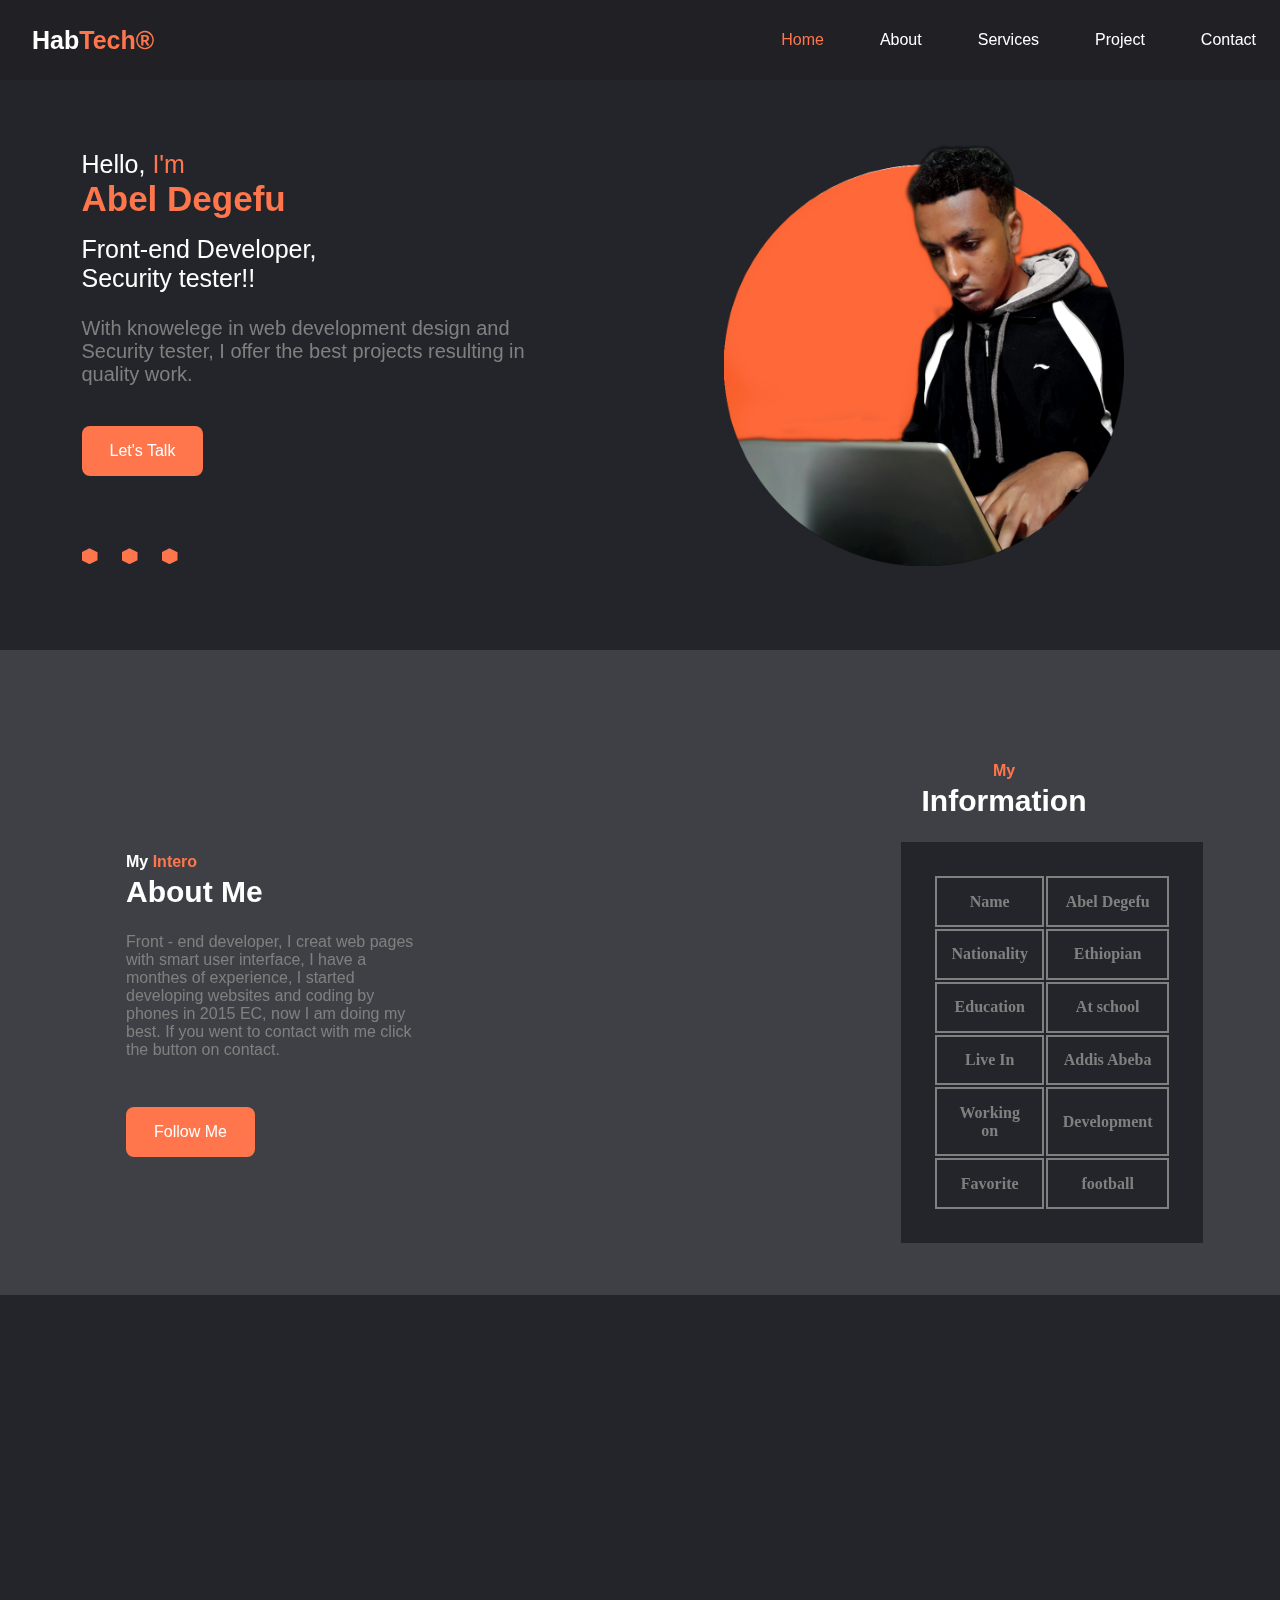
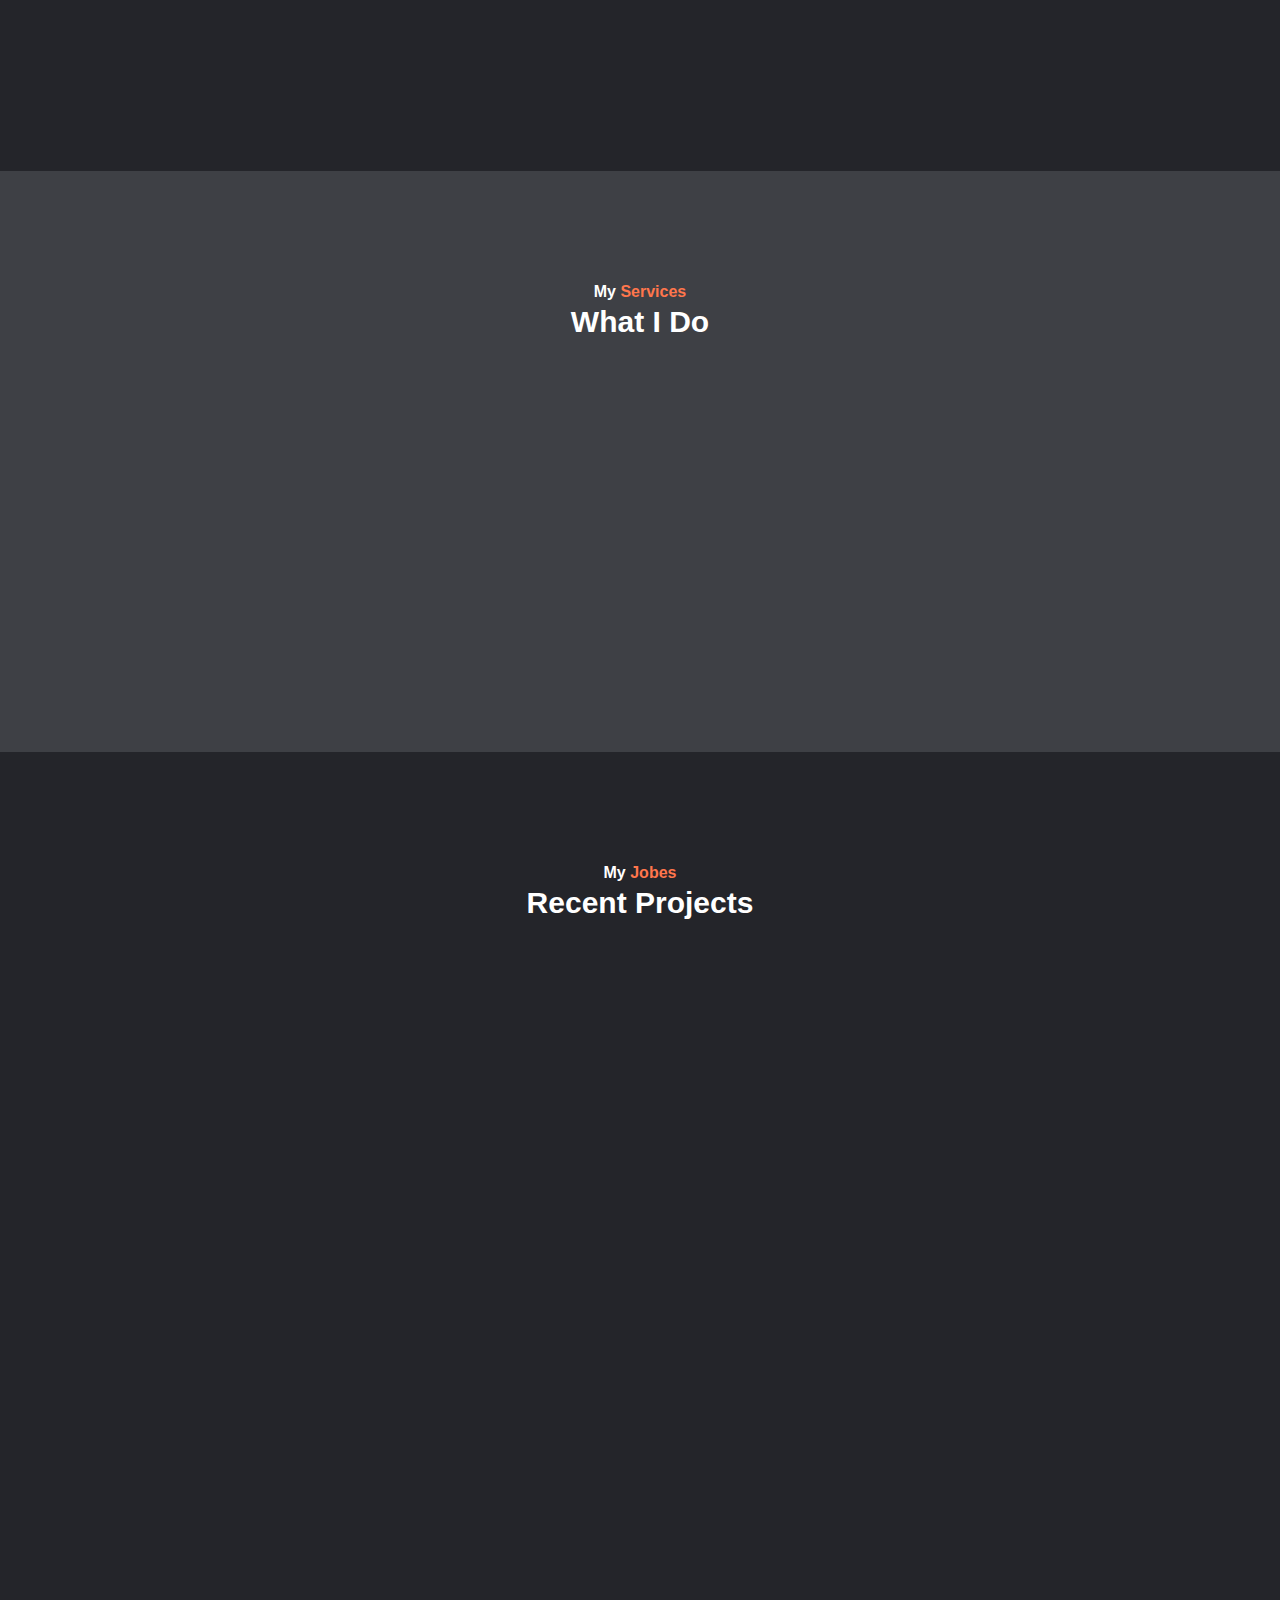
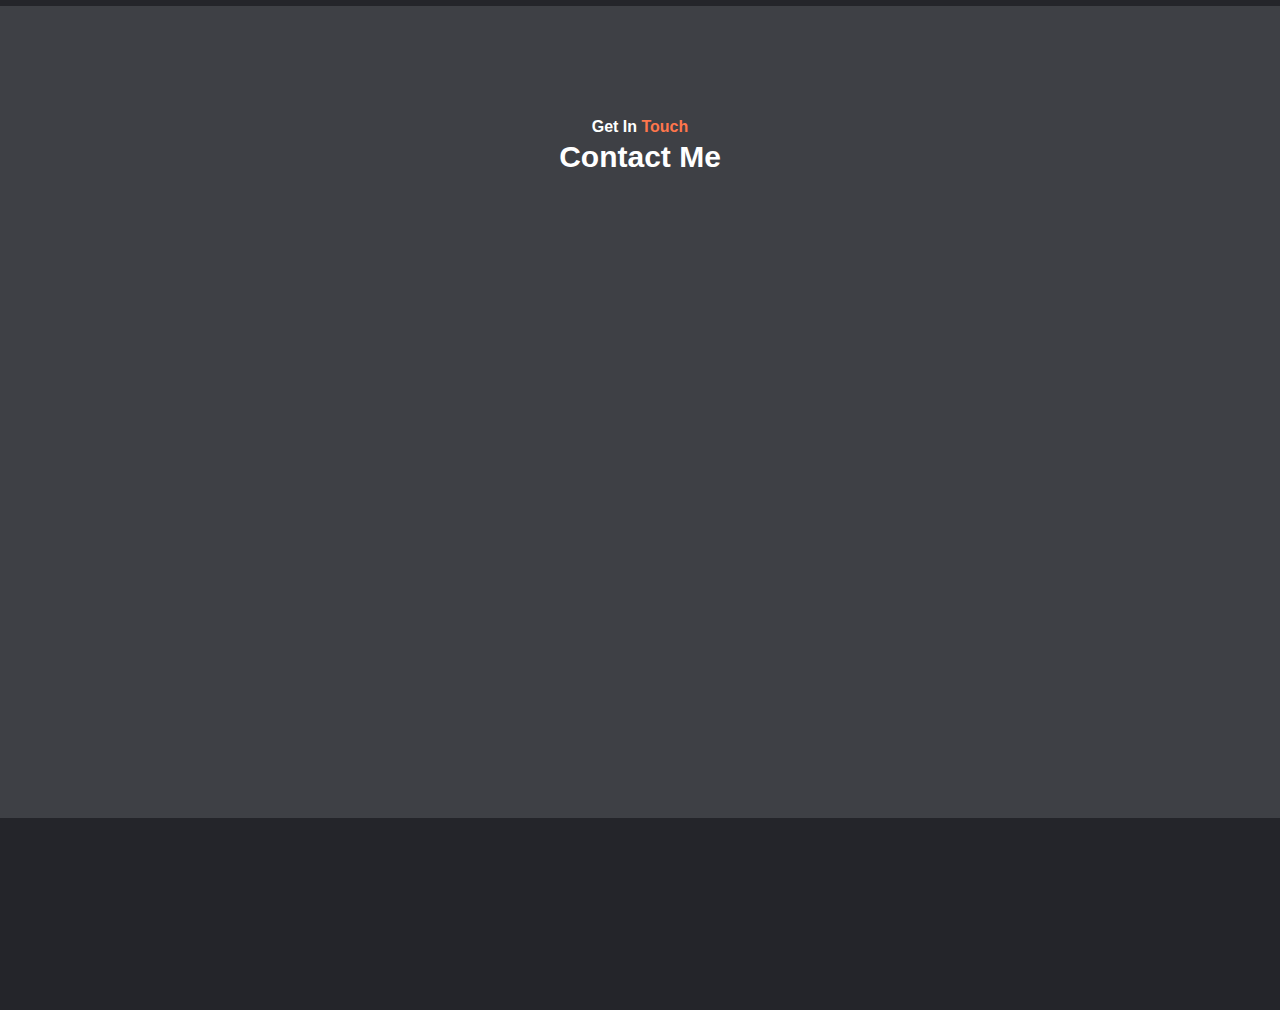
==== index.html @ d686b2c0 "Add files via upload" ====
<!DOCTYPE html>
<html lang="en">
  <head>
    <link rel="stylesheet" href="portfolio.css">
    <link href="https://cdn.jsdelivr.net/npm/remixicon@3.2.0/fonts/remixicon.css" rel="stylesheet">
    <meta charset="UTF-8">
    <meta http-equiv="X-UA-Compatible" content="IE=edge">
    <meta name="viewport" content="width=device-width, initial-scale=1.0">
    <title> My Portfolio</title>
  </head>
  <body>
    <!--================header==================-->
    <header class="header blur-header" id="header">
      <nav class="nav-container">
        <a href="#" class="nav--logo">
         Hab<span>Tech®</span>
        </a>

        <div class="nav--menu" id="nav-menu">
          <ul class="nav--list">
            <li class="nav--item">
              <a href="#home" class="nav--link active-link">Home</a>
            </li>
            <li class="nav--item">
              <a href="#about" class="nav--link ">About</a>
            </li>
            <li class="nav--item">
              <a href="#services" class="nav--link ">Services</a>
            </li>
            <li class="nav--item">
              <a href="#project" class="nav--link ">Project</a>
            </li>
            <li class="nav--item">
              <a href="#contact" class="nav--link">Contact</a>
            </li>
          </ul>
          <!--close button-->
          <div class="nav--close" id="nav-close">
            <i class="ri-close-fill"></i>
          </div>
        </div>

        <!-- menu button-->
        <div class="nav--toggle" id="nav-toggel">
         <i class="ri-menu-line"></i>
          
        </div>
      </nav>
    </header>

    <!--main-->
    <main class="main">
      <!-- ============== home ====================-->
      <section class="home section" id="home">
        <div class="home--container container grid">
          <div class="home--content">
            <div class="home--data">
              <h3 class="home--subtitle">
                Hello, <span>I'm</span>
              </h3>

              <h1 class="home--title">Abel Degefu</h1>

              <h3 class="home--education"> Front-end Developer, <br>Security tester!!</h3>

              <p class="home--description">
                With knowelege in web development design and Security tester, I offer the best projects resulting in quality work.
              </p>

              <a href="https://linktr.ee/habtech_abel120" class="button" target="_blank">Let's Talk </a>
            </div>

            <div class="home--social">
              <a href="https://github.com/whoami102 " target="_blank" class="home--social-link">
                <i class="ri-github-fill"></i>
              </a>
            
              <a href="https://t.me/Habtech120 " target="_blank" class="home--social-link">
                <i class="ri-telegram-line"></i>
              </a>
            
              <a href="https://instagram.com/invites/contact/?i=jjzayhfbpg1w&utm_content=qvhngx5 " target="_blank" class="home--social-link">
                <i class="ri-instagram-line"></i>
              </a>
            </div>
          </div>

          <div class="home--image">
            <img src="img/Picsart_23-07-12_16-57-58-623.png" alt="">
          </div>
        </div>
      </section>

      <!--==================  about  =============-->
      <section class="about section" id="about">
        <div class="about--container container grid">
          <div class="about--data">
            <h3 class="section--subtitle">
              My <span>Intero</span>
            </h3>

            <h2 class="section--title">
              About Me
            </h2>

            <p class="about--description">
              Front - end developer, I creat web pages with smart user interface, I have a monthes of experience, I started developing websites and coding by phones in 2015 EC, now I am doing my best. If you went to contact with me click the button on contact.
            </p>

             <a href="https://linktr.ee/habtech_abel120" class="button" target="_blank">Follow Me </a>
            </div>
            <div class="about--image">
              <img src="img/Picsart_23-07-15_00-37-33-914.png" alt=""> 
            </div>
            
              <div class="tabel--body">
                <table class="tabel--boob">
                  <thead class="tabel--head">
                    <h3 class="section--subtitle"> <span>My</span> </h3>

                    <h2 class="section--title">Information</h2>
                    <tr>
                      <th class="th">Name </th>
                      <th class="th">Abel Degefu</th>
                    </tr>
                  </thead>
                  <tbody>
                    <tr>
                      <th class="th">Nationality</th>
                      <th class="th">Ethiopian</th>
                    </tr>
                  </tbody>
                  <tr>
                    <th class="th">Education</th>
                    <th class="th">At school</th>
                  </tr>
                  <tr>
                    <th class="th">Live In </th>
                    <th class="th">Addis Abeba</th>
                  </tr>
                  <tr>
                    <th class="th">Working on</th>
                    <th class="th">Development</th>
                  </tr>
                  <tr>
                    <th class="th"> Favorite </th>
                    <th class="th">football</th>
                  </tr>
                  </tr>
                </table>
              </div>
          </div>
        </div>
      </section>

      <!--================ skills===================  -->
      <section class="skills section">
        <div class="skills--container container grid">
          <div class="skills--data">
            <h3 class="section--subtitle">
              Favorite <span> Skills</span>
            </h3>

            <h2 class="section--title">
              My Skills
            </h2>

            <p class="skills--description">
              See fully what skills I have and perform, to develop and to be tested the projects for you, Also I'am lerning fullstack web development when I finish this course i will abel to do some more things.
            </p>

            <a href="#project" class="button"> See Projects</a>
          </div>

          <div class="skills--content">
            <ol class="skills--group">
              <li class="skills--item"> HTML</li>
              <li class="skills--item"> CSS</li>
              <li class="skills--item"> JavaScript</li>
              <li class="skills--item"> python</li>
              <li class="skills--item"> Linux</li>
              <li class="skills--item"> Git & Github</li>
            </ol>
          </div>
        </div>
      </section>

      <!-- =================== services============= -->
      <section class="services section" id="services">
        <h3 class="section--subtitle">
          My <span>Services</span>
        </h3>

        <h2 class="section--title">
          What I Do
        </h2>

        <div class="services--container container grid">
          <articl class="services--card" >
            <i class="ri-layout-3-line services--icon"></i>

            <h2 class="services--title"> Web Developer</h2>

            <p class="services--description">
              Development of custom web pages. using curent technologies and
              what world are using in, libraries of the labour field.
            </p>
          </articl>
          <articl class="services--card" >
            <i class="ri-pantone-line services--icon"></i>

            <h2 class="services--title"> Web Interface Designer</h2>

            <p class="services--description">
              I offer design of web interfaces and mobile applications,by world standared.
            </p>
          </articl>
          <articl class="services--card" >
            <i class="ri-pen-nib-line services--icon "></i>

            <h2 class="services--title"> Grapic Design</h2>

            <p class="services--description">
              I make designs at the client's request, banner design, posters, digital designs and others.
            </p>
          </articl>
        </div>
      </section>

      <!--============== project=============-->
      <section class="projects section" id="project">
        <h3 class="section--subtitle">
          My <span>Jobes</span>
        </h3>

        <h2 class="section--title">
          Recent Projects
        </h2>
        
        <div class="Projects--container container grid">
          <article class="projects--card">
            <img src="img/habtech-picture.jpg" alt="projects image" class="projects--img">

            <div class="projects--modal">
              <span class="projects--subtitle">Web</span>

              <h2 class="projects--title">Modern Website</h2>

              <a href="login page-2.html" class="projects--button">
                View demo <i class="ri-external-link-line"></i></a>
              </a>
            </div>
          </article>

          <article class="projects--card">
            <img src="img/project-image 5.jpg" alt="projects image" class="projects--img">

            <div class="projects--modal">
              <span class="projects--subtitle">cyber</span>

              <h2 class="projects--title">Security Testing</h2>

              <a href="cyber.html" class="projects--button">
                View demo <i class="ri-external-link-line"></i></a>
              </a>
            </div>
          </article>

          <article class="projects--card">
            <img src="img/pexels-danny-meneses-943096.jpg" alt="projects image" class="projects--img">

            <div class="projects--modal">
              <span class="projects--subtitle">HTML</span>

              <h2 class="projects--title">History of html</h2>

              <a class="projects--button" href="history of html.html">
                View demo <i class="ri-external-link-line"></i></a>
              </a>
            </div>
          </article>

          <article class="projects--card">
            <img src="img/adwa picture.jpg" alt="projects image" class="projects--img">

            <div class="projects--modal">
              <span class="projects--subtitle">Adwa</span>

              <h2 class="projects--title">History of Adwa</h2>

              <a href="vectory-adwa.html" class="projects--button">
                View demo <i class="ri-external-link-line"></i></a>
              </a>
            </div>
          </article>

          <article class="projects--card">
            <img src="img/project-image 1.jpg" alt="projects image" class="projects--img">

            <div class="projects--modal">
              <span class="projects--subtitle">Web</span>

              <h2 class="projects--title">Modern Website</h2>

              <a href="#" class="projects--button">
                View demo <i class="ri-external-link-line"></i></a>
              </a>
            </div>
          </article>

          <article class="projects--card">
            <img src="img/pexels-seppe-machielsen-14011035.jpg" alt="projects image" class="projects--img">

            <div class="projects--modal">
              <span class="projects--subtitle">Web</span>

              <h2 class="projects--title">Modern Website</h2>

              <a href="#" class="projects--button">
                View demo <i class="ri-external-link-line"></i></a>
              </a>
            </div>
          </article>
        </div>
      </section>

      <!-- ============= contact ================= -->
      <section class="contact section" id="contact">
        <h3 class="section--subtitle">
         Get In <span>Touch</span>
        </h3>

        <h2 class="section--title">
         Contact Me
        </h2>

        <div class="contact--container container grid">
          <form action="" class="contact--form"    id="contact-form">
            <div class="contact--group">
              <input type="text" name="user-name" required placeholder="Enter your name"  class="contact--input">
              <input type="email" name="user-email" required placeholder="Enter your email"  class="contact--input">
            </div>

            <textarea name="user-project" required placeholder="Enter your message" class="contact--input"></textarea>

            <p class="contact--message" id="contact-message"> </p>

            <button type="submit" class="button contact--button">
              Send message
            </button>
          </form>
        </div>
      </section>
    </main>

    <!-- ==================== footer =================-->
    <footer class="footer">
      <div class="footer--container container grid">
        <div>
          <h1 class="footer--title">
            Abel <span>Degefu</span>
          </h1>

          <h2 class="footer--education">
            Front-end Developer!
          </h2>
        </div>

        <div class="footer--social">
          <a href="https://www.tiktok.com/@habtech_abel" target="-blank" class="footer--social-link"> 
            <i class="ri-tiktok-line"></i>
          </a>

          <a href="https://instagram.com/invites/contact/?i=jjzayhfbpg1w&utm_content=qvhngx5 " target="-blank" class="footer--social-link"> 
            <i class="ri-instagram-line"></i>
          </a>

          <a href="https://twitter.com/HabtechAbel?s=09" target="-blank" class="footer--social-link">
            <i class="ri-twitter-line"></i>
          </a>

        </div>

        <p class="footer--copy">
          &#169; Copyright Habtech 2015 All rights reserved!!
        </p>
      </div>
    </footer>

    <!--scroll up-->
    <a href="#" class="scrollup" id="scroll-up"><i class="ri-arrow-up-line"></i></a>

    <!--scrollreveal-->
    <script src="scrollreveal.min.js"></script>
    <!--email js-->
    <script src="https://cdn.jsdelivr.net/npm/@emailjs/browser@3/dist/email.min.js"></script>
    <!--main js-->
    <script src="main.js"></script>

    <script src="https://unpkg.com/scrollreveal"></script>
  </body>
</html>
---- portfolio.css ----
:root {
  --header-height: 3.5rem;
}

@media screen and (main-width: 1152px){
  :root {
    --biggest-font-size: 4rem;
    --biger-font-size: 2rem;
    --h1-font-size: 2.25;
    --h2-font-size: 1.5rem;
    --h3-font-size: 1.25rem;
    --normal-font-size: 1rem;
    --small-font-size: 875rem;
    --smaller-font-size: 813rem;
  }
}
   /*  =========== base ==============*/
*{
  box-sizing: border-box;
  padding: 0;
  margin: 0;
}

html {
  scroll-behavior: smooth;
}

input,
textarea,
button,
body {
  font-family: Arial;
  font-size: var(--normal-font-size);
}

body {
  background-color: #3e4045;
  color: white;
}

input,
textarea,
button {
  outline: none;
  border: none;
}

h1,h2,h3,h4 {
  color: white;
  font-weight: 500;
}

ul {
  list-style: none;
}

a {
  text-decoration: none;
}

img,svg {
  width: 100%;
  height: auto;
}

span{
  color: hsl(14, 100%, 65%);
}

p{
  color: gray;
  font-weight: var(--smaller-font-size);
}

/*================ css class==================== */
.container {
  max-width: 1120px;
  margin-inline: 1.5rem;
}

.grid{
  display: grid;
  gap: 1.5rem;
}

.section{
  padding-block: 5rem 2rem;
}

.section--title,
.section--subtitle{
  text-align: center;
  color: white;
  font-weight: bold;
}

.section--title{
  font-size: 30px;
  margin-bottom: 1.5rem;
}

.section--subtitle{
  font-size:var(--h1-font-size);
  margin-bottom: .25rem;
}

.section--subtitle span{
  color:hsl(14, 100%, 65%); 
}

.main{
  overflow: hidden;
}

/*================ hader and nav ================*/
.header{
  position: fixed;
  width: 100%;
  background-color: #191a1d;
  top: 0;
  left: 0;
  z-index: 100;
}

.nav-container{
  height: var(--header-height);
  display: flex;
  justify-content: space-between;
  align-items: center;
}

.nav--logo{
  color:white ;
  font-size: 25px;
  font-weight: bold;
  margin-left: 2rem;
}

.nav--logo span{
  color:hsl(14, 100%, 65%); 
}

.nav--toggle{
  margin-right: 1.5rem;
}
.nav--toggle,
.nav--close{
  display: flex;
  font-size: 1.25rem;
  cursor: pointer;
}
/*============= navegation for mobile devices============*/
@media screen and (max-width: 1023px) {
  .nav--menu{
    position: fixed;
    top: 0;
    right: -100%;
    background-color: hsla(0, 0%, 10%, .3);
    width: 75%;
    height: 100%;
    padding: 4.5rem 0 0 3rem;
    backdrop-filter: blur(24px);
    -webkit-backdrop-filter:blur(24px);
    transition: right .4s;
  } 
}

.nav--list{
  display: flex;
  flex-direction: column;
  row-gap: 3rem;
}

.nav--link{
  color:white;
  font-weight: medium;
  transition: color .4s;
  margin-right: 1.5rem;
}

.nav--link:hover{
  color: hsl(14, 100%, 65%);
}

.nav--close{
  position: absolute;
  top: 1rem;
  right: 1.5rem;
}

/* ============= show menu  ==================*/
.show-menu{
  right:0;
}

/* ==================add bluer to header =============  */
.blur-header{
  background-color: transparent;
}

.blur-header::after{
  content: '';
  position: absolute;
  width: 1000%;
  height: 100%;
  background-color:  hsla(0, 0%, 10%, .3);
  backdrop-filter: blur(24px);
  -webkit-backdrop-filter: blur(24px);
  top: 0;
  left: 0;
  z-index: -1;
}

/* ========================= activ link ==================*/
.active-link{
  color:hsl(14, 100%, 65%);
}


/* ==================  home   ===================*/
.home{
  background-color:#24252a;
}

.home--container{
  padding-top: 2rem;
  row-gap: 2.5rem;
}

.home--content{
  display: grid;
  row-gap: 2rem;
}

.home--data{
  text-align: center;
}

.home--subtitle,
.home--education{
  font-size: 25px;
}

.home--subtitle span,
.home--title{
  color: hsl(14, 100%, 65%);
}

.home--title{
  font-size: 35px;
  font-weight: bold;
}

.home--description{
  margin-block: 1rem 1.5rem;
}

.home--education{
  margin-block: 1rem 1.5rem;
}

.home--social{
  display: flex;
  justify-content: center;
  column-gap: 1.25rem;
}
  
.home--social-link{
  display: flex;
  background-color: hsl(14, 100%, 65%);
  padding: .5rem;
  color:  white;
  font-size: 1.5rem;
  clip-path: polygon(50% 0%, 100% 25%, 100% 75%, 50% 100%, 0% 75%, 0% 25%);
  transition: transform .4s;
}


.home--social-link:hover{
  transform: translateY(-.25rem);
}

.home--image{
  justify-self: center;
}


/*  ===================== button ===============   */
.button{
  display: inline-block;
  background-color:hsl(14, 100%, 65%);
  padding: 1rem 1.75rem;
  border-radius: .5rem;
  color: white;
  transition: box-shadow .4s;
} 

.button:hover{
  box-shadow: 5px 5px 10px rgba(12, 246, 176, 0.3 );
}

/*   ================== about  =================   */ 
.about--container{
  row-gap: 2.5rem;
}

.about--data{
  text-align: center;
}
.about--description{
  margin-bottom: 2rem;
}

.about--boob{
  margin-top: 2rem;
}

.about--title{
  font-size: 35px;
  font-weight:bold;
}

.tabel--boob{
  display: inline-block;
  color: gray;
  padding: 2rem;
  font-family: Lucida;
  background-color: #24252a;
}

.tabel--boob:hover{
  border: solid;
  border-color:  hsl(14, 100%, 65%);
}

.tabel--body{
  justify-self: center;
}

.info{
  margin-top: 2rem;
}

.th{
  border: solid 2px;
  padding: .9rem;
} 

.about--image{
  justify-self: center;
  width: 100px;
}

/*  =================  skills ================  */ 
.skills{
  background-color: #24252a;
}

.skills--container{
  padding-bottom: 2rem;
  row-gap: 3.5rem;
}

.skills--data{
  text-align: center;
}

.skills--description{
  margin-bottom: 2rem;
}

.skills--content,
.skills--group{
  display: grid;
}

.skills--content{
  justify-items: center;
  align-items: center;
 /* grid-template-columns: repeat(2, max-content);
  column-gap: 4rem;   */
}

.skills--group{
  row-gap: 1rem;
  list-style:decimal-leading-zero ;
}

.skills--item{
  font-weight: medium;
}

.skills--item::marker{
  color: hsl(14, 100%, 65%);
}

/* ================  services  ==================  */
.services--container{
  row-gap: 2rem;
  padding-block: 1rem;
}

.services--card{
  text-align: center;
  background-color: #24252a;
  padding: 3rem 1.25rem;
  border-radius: 1rem;
  border: 2px solid #24252a;
  transition: border .4s;
}

.services--icon{
  display: block;
  font-size: 4rem;
  color: hsl(14, 100%, 65%);
  margin-bottom: .75rem;
}

.services--title{
  font-size: 25px;
  margin-bottom: 1.5rem;
}

.services--card:hover{
  border: 2px solid hsl(14, 100%, 65%);
}

/*  =================  projects  ==============   */
.projects{
  background-color:#24252a;
}

.projects--container{
  row-gap: 2rem;
  justify-content: center;
  padding-block: 1rem;
}

.projects--card{
  position: relative;
  border-radius: 1rem;
  overflow: hidden;
}

.projects--img{
  width: 100%;
  height: 100%;
}

.projects--modal{
  position: absolute;
  left: 0;
  bottom: -100%;
  width: 100%;
  height: 100%;
  background: linear-gradient(180deg,
             hsla(0, 0%, 0%, 0)0%,
             rgb(12, 246, 176, .8));
  backdrop-filter: blur(4px);
  -webkit-backdrop-filter: blur(4px);
  border-radius: 1rem;
  display: flex;
  flex-direction: column;
  align-items: center;
  justify-content: center;
  transition: bottom .4s;
}

.projects--subtitle,
.projects--button{
  color:white;
  font-size:large;
}

.projects--subtitle{
  display: block;
  margin-bottom: .25rem;
}

.projects--title{
  font-size:x-large;
  margin-bottom: .75rem;
}


.projects--button{
  display: flex;
  align-items: center;
  column-gap: .5rem;
  font-weight: 200;
}
.projects--button:hover{
  border-radius: .3rem;
}

.projects--card:hover .projects--modal{
  bottom: 0;
}

.ri-external-link-line{
  color: hsl(14, 100%, 65%);
  font-size: xx-large;
}

/*  ===================  contact =================   */
.contact--container{
  padding-top: 1rem;
}

.contact--form,
.contact--group{
  display: grid;
  row-gap: 1rem;
}

.contact--form{
  position: relative;
}

.contact--input{
  padding: 1rem 1.25rem;
  border-radius: .5rem;
  background-color: #24252a;
  color: white;
}

.contact--input::placeholder{
  color:wheat;
}

.contact--form textarea{
  height: 11rem;
  resize:none;
  margin-bottom: 2rem;
}

.contact--button{
  justify-self: center;
  cursor: pointer;
}
.contact--button:active{
  opacity: 0.5;
}

.contact--message{
  position: absolute;
  left: 0;
  bottom: 4.5rem;
  font-size: var(--small-font-size);
  color: white;
}

.contact--form textarea:hover{
  border: 2px solid;
  border-color: hsl(14, 100%, 65%);
}

/* ==================   footer  =========   */
.footer{
  background-color: #24252a;
  padding-block: 3.5rem 2rem;
}

.footer--container{
  row-gap: 2rem;
  text-align: center;
}

.footer--title{
  font-size: var(--h1-font-size);
  font-weight: var(--small-font-size);
  margin-bottom: .25rem;
}


.footer--education{
  font-size: var(--normal-font-size);
}

.footer--social{
  display: flex;
  justify-content: center;
  column-gap: 1.25rem;
}

.footer--social-link{
  display: flex;
  padding: .5rem;
  background-color: hsl(14, 100%, 65%);
  transition: transform .4s;
  clip-path: polygon(50% 0%, 100% 25%, 100% 75%, 50% 100%, 0% 75%, 0% 25%);
  color: white;
}

.footer--social-link:hover{
  transform: translateY(-.25rem);
  text-shadow:5px 5px 10px rgba(12, 246, 176 );
}

.footer--copy{
  font-size: 0.7rem;
  margin-top: 2rem;
}

/*       scroll bar    */
::-webkit-scrollbar{
  width: .5rem;
  border-radius: .5rem;
  background-color: hsl(228, 8%, 25%);
}


::-webkit-scrollbar-thumb{
  background-color: hsl(228, 8%, 35%);
  border-radius: .5rem;
}

::-webkit-scrollbar-thumb:hover{
  background-color: hsl(228, 8%, 45%);
}


/*================   scroll up ================  */
.scrollup{
  position: fixed;
  right: 1rem;
  bottom: -50%;
  background-color:hsl(228, 8%, 35%);
  display: inline-flex;
  border-radius: .5rem;
  color: hsl(14, 100%, 65%);
  font-size: 2rem;
  box-shadow: 0 4px 12px hsla(228, 15%, 8%, .4);
  z-index: var(--z-tooltips);
  transition: bottom .4s, transform .4s;
}

.scrollup:hover{
  transform: translateY(-.25rem);
}

/* ================ show scroll up ==============  */
.show-scroll{
  bottom: 3rem;
}

 /* =============  for devices  =================  */
/* for small devices*/
@media screen and (ma-width: 320px){
  .container{
    margin-inline: 1rem;
  }

  .skills--content{
    grid-template-columns: max-content;
    row-gap: 1rem;
  }

  .services--card{
    padding-block: 1.5rem;
  }
}


@media screen and (min-width: 576px) {
  .home--container,
  .about--container,
  .skills--container,
  .services--container,
  .projects--container,
  .contact--container{
    grid-template-columns: 360px;
    justify-content: center;
  }
}


@media  screen and (min-width: 768px) {
  .nav--menu{
    width: 55%;
  }

  .home--container,
  .about--container,
  .skills--container{
    grid-template-columns: repeat(2, 1fr);
    align-items: center;
  }

  .home--data,
  .about--data,
  .skills--data,
  :is(.about--data, .skills--data)  :is(.section--subtitle, .section--title){
    text-align: initial;
  }

  .home--social{
    justify-content:initial;
  }

  .home--image,
  .about--image{
    width: 400px;
  }
/*
  .about--data{
    order: 1;
  }*/

  .services--container,
  .Projects--container{
    grid-template-columns: repeat(2, 352px);
  }
}

@media screen and (min-width: 1023px) {
  .section{
    padding-block: 7rem 2rem;
  }

  .section--subtitle{
    font-size: var(--normal-font-size);
  }

  .nav-container{
    height: calc(var(--header-height) + 1.5rem);
  }

  .nav--close,
  .nav--toggle{
    display: none;
  }

  .nav--list{
    flex-direction: row;
    column-gap: 2rem;
  }

  .nav--menu{
    width: initial;
  }

  .blur-header::after{
    backdrop-filter: blur(25px);
    -webkit-backdrop-filter: blur(25px);
  }

}

@media screen and (min-width: 1152px){
  .container{
    margin-inline: auto;
  }

  .home--container{
    grid-template-columns: 455px 550px;
    column-gap: 7rem;
    padding-block: 2rem 3rem;
  }

  .home--image{
    width: 400px;
  }

  .home--content{
    row-gap: 4.5rem;
  }

  .home--description{
    margin-block: 1.5rem 2.5rem;
    font-size: 20px;
  }

  .home--social{
    column-gap: 1.5rem;
  }

  .about--container{
    grid-template-columns: repeat(3, 300px );
    column-gap: 4rem;
    padding-bottom: 1rem;
  }
  .about--image{
    width: 200px;
  }

  .about--description{
    margin-bottom: 3rem;
  }

  .tabel--boob{
    margin-left: 6rem;
  }


  .skills--container{
    grid-template-columns: 340px 425px;
    column-gap: 10rem;
    padding-bottom: 4rem;
  }

  .skills--description{
    margin-bottom: 3rem;
  }

  .skills--content{
    column-gap: 8rem;
  }

  .skills--group{
    row-gap: 1.5rem;
  }

  .skills--item{
    font-size: var(--h3-font-size);
  }

  .services--container{
    grid-template-columns: repeat(3, 352px);
    padding-block: 2.5rem 4rem;
  }

  .services--card{
    padding: 3.5rem 2rem;
  }


  .Projects--container{
    grid-template-columns: repeat(3, 350px);
    row-gap: 3rem;
    padding-block: 2.5rem 4rem;
  }

  .contact--container{
    grid-template-columns: 680px;
    padding-block: 2.5rem 2rem;
  }

  .contact--form{
    row-gap: 1.5rem;
  }

  .contact--group{
    grid-template-columns: repeat(2, 1fr);
    column-gap: 1.5rem;
  }

  .contact--input{
    padding: 1.5rem;
  }

  .contact--form textarea{
    height: 20rem;
  }

  .footer{
    padding-block: 4.5rem 4rem;
  }

  .footer--container{
    grid-template-columns: repeat(3, 1fr);
    align-items: center;
    text-align: initial;
  }

  .footer--title{
    font-size: 30px;
  }

  .footer--social{
    font-size: 20px;
  }

  .footer--copy{
    margin: 0;
    justify-self: flex-end;
    font-size: 15px;
  }

  .scrollup{
    right: 3rem;
  }
}
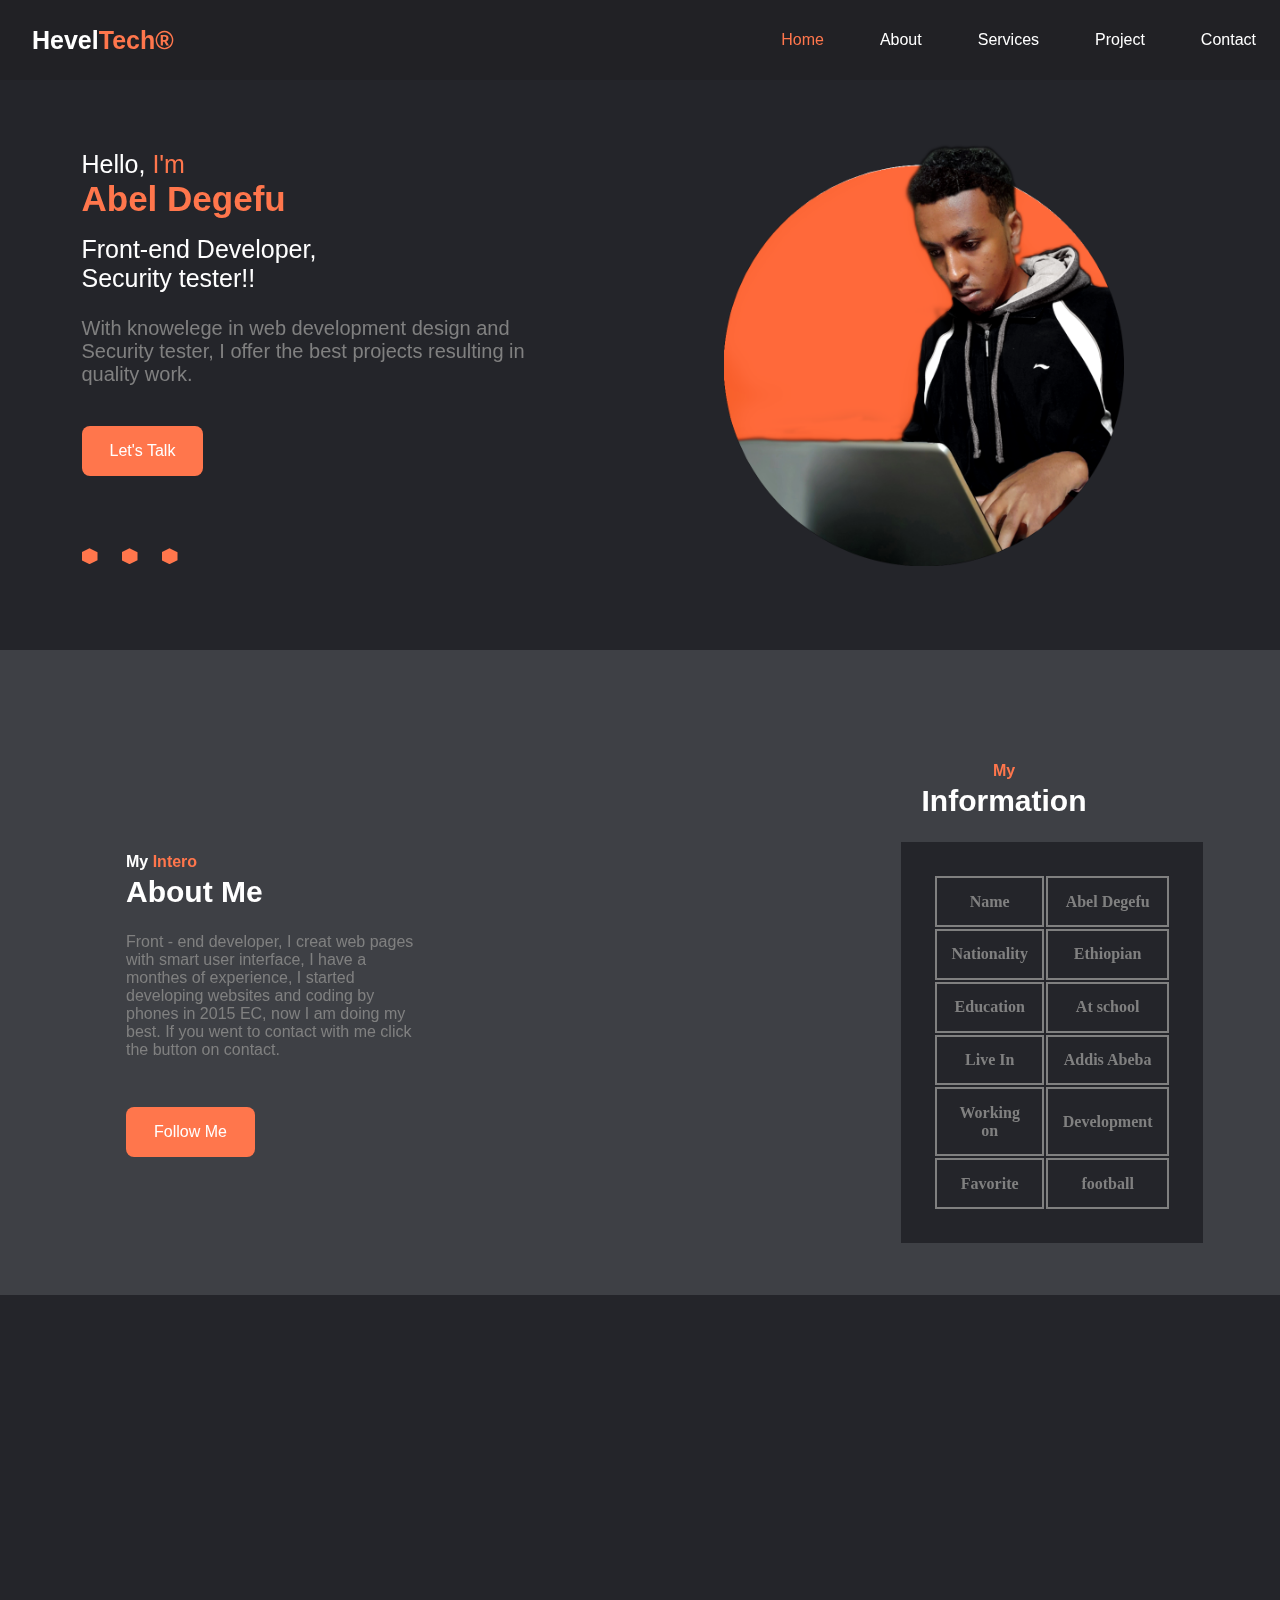
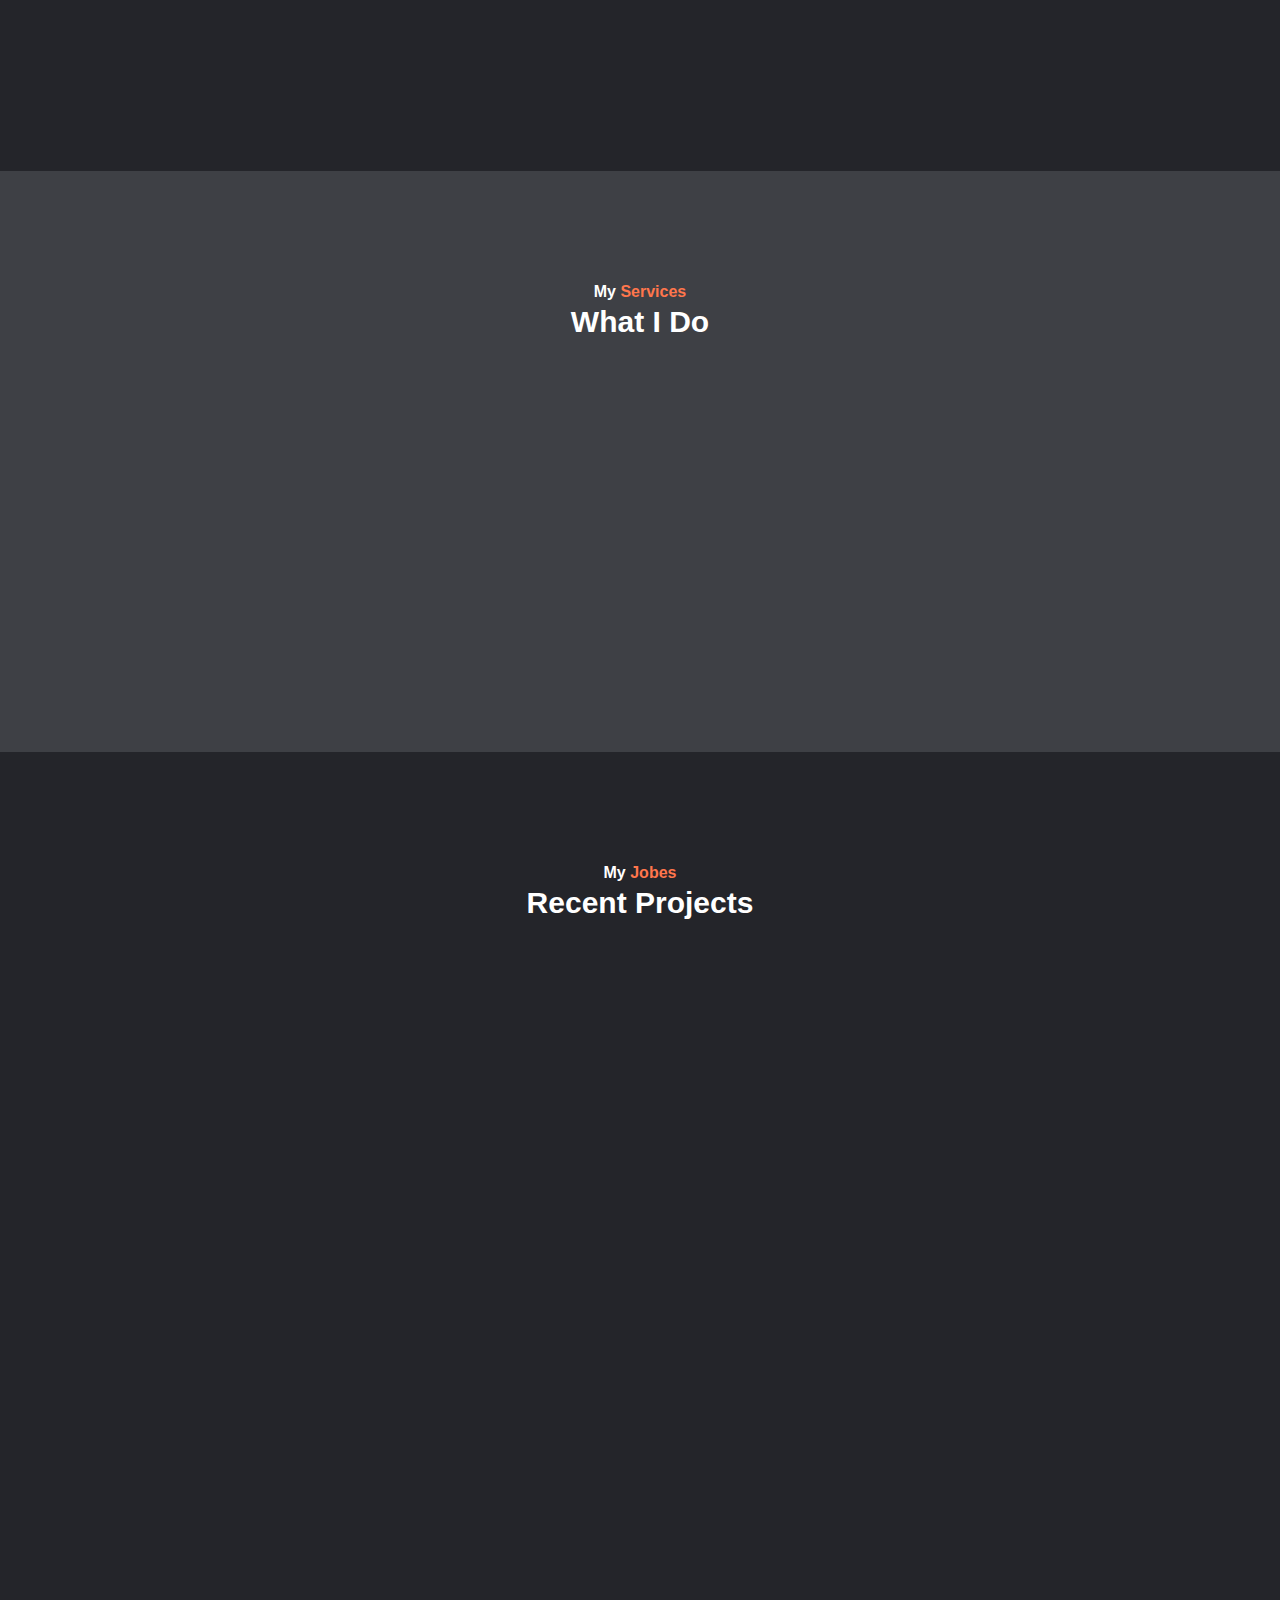
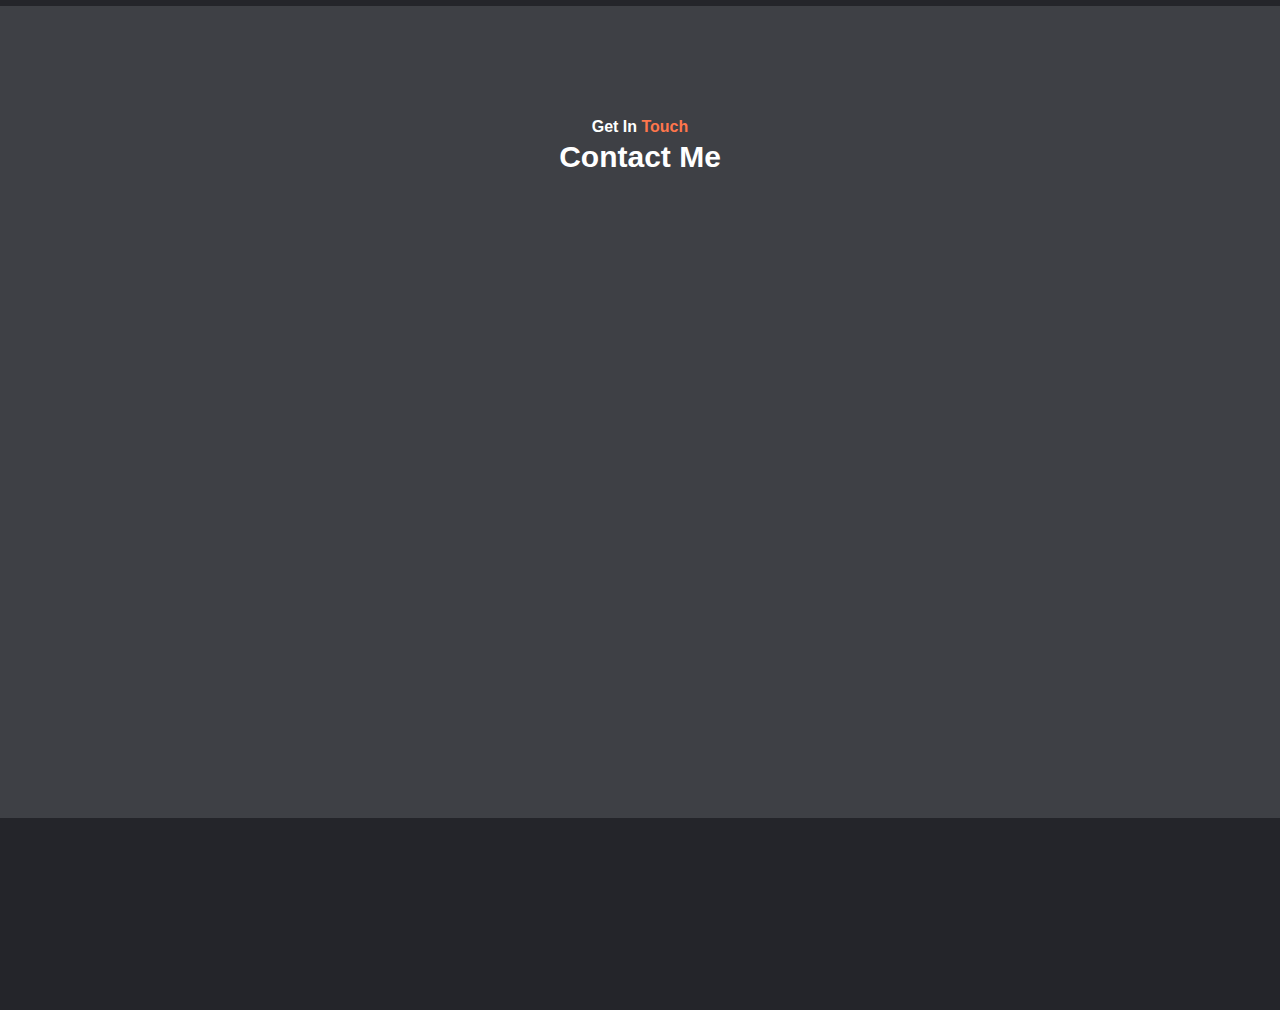
==== commit 7fcddffc: "Update index.html" ====
--- a/index.html
+++ b/index.html
@@ -13,7 +13,7 @@
     <header class="header blur-header" id="header">
       <nav class="nav-container">
         <a href="#" class="nav--logo">
-         Hab<span>Tech®</span>
+         Hevel<span>Tech®</span>
         </a>
 
         <div class="nav--menu" id="nav-menu">
